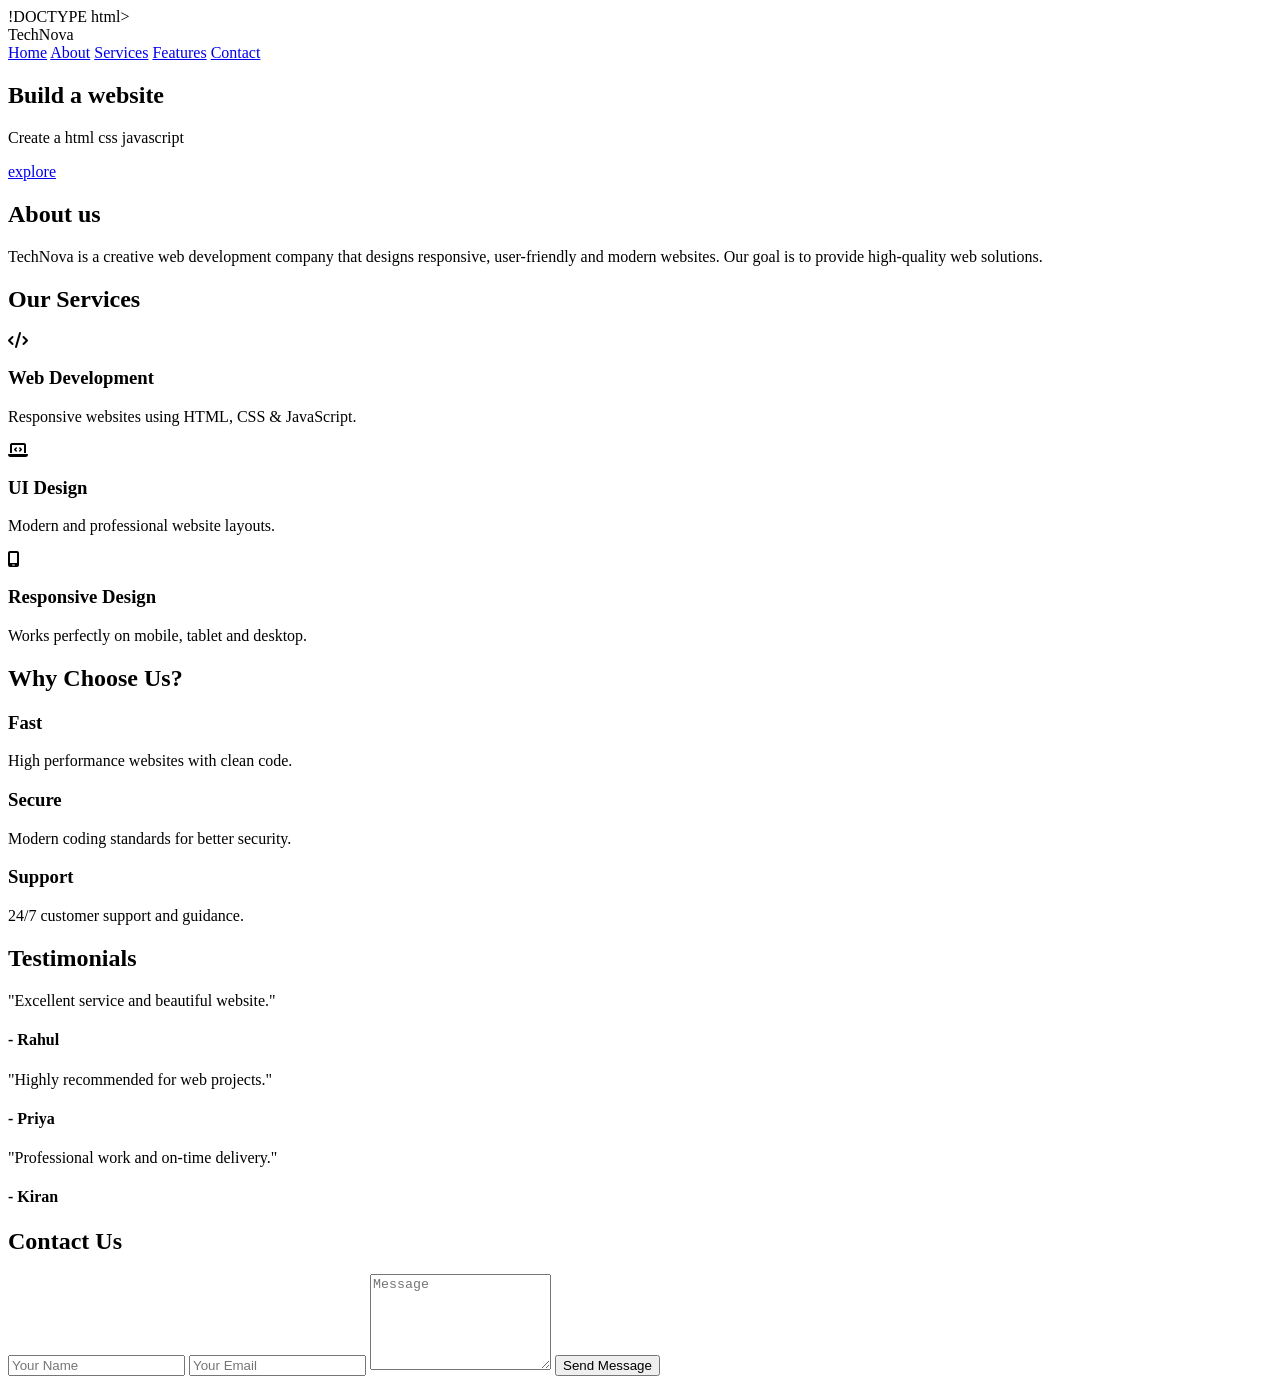
==== WebDev/L1/LandingPage/index.html @ 03268dec "Added Landing Page" ====
!DOCTYPE html>
<html lang="en">
<head>
    <meta charset="UTF-8">
    <meta name="viewport" content="width=device-width, initial-scale=1.0">
    <title>TechNova Landing Page</title>
    <link rel="stylesheet" href="style.css">

    <link rel="stylesheet"
    href="https://cdnjs.cloudflare.com/ajax/libs/font-awesome/6.5.1/css/all.min.css">
</head>
<body>
    <header>
        <div class="logo">TechNova</div>
        <nav>
            <a href="#home">Home</a>
            <a href="#about">About</a>
            <a href="#services">Services</a>
            <a href="#features">Features</a>
            <a href="#contact">Contact</a>
        </nav>
    </header>
    <section class="hero" id="hero">
        <div clss="hero-container">
            <h1>Build a website</h1>
            <p>Create a html css javascript</p>
            <a href="#About" class="btn">explore</a>
        </div>
    </section>
    <section class="About">
        <h2>About us</h2>
        <p class="text">
             TechNova is a creative web development company that
        designs responsive, user-friendly and modern websites.
        Our goal is to provide high-quality web solutions.
        </p>
    </section>
     <section id="services">

    <h2>Our Services</h2>

        <div class="cards">

            <div class="card">
                <i class="fa-solid fa-code"></i>
                <h3>Web Development</h3>
                <p>Responsive websites using HTML, CSS & JavaScript.</p>
            </div>

            <div class="card">
                <i class="fa-solid fa-laptop-code"></i>
                <h3>UI Design</h3>
                <p>Modern and professional website layouts.</p>
            </div>

            <div class="card">
                <i class="fa-solid fa-mobile-screen"></i>
                <h3>Responsive Design</h3>
                <p>Works perfectly on mobile, tablet and desktop.</p>
            </div>

        </div>

    </section>
    <section id="features">

        <h2>Why Choose Us?</h2>

        <div class="cards">

            <div class="card">
                <h3>Fast</h3>
                <p>High performance websites with clean code.</p>
           </div>

            <div class="card">
                <h3>Secure</h3>
                <p>Modern coding standards for better security.</p>
            </div>

            <div class="card">
                <h3>Support</h3>
                <p>24/7 customer support and guidance.</p>
            </div>
         </div>
    </section>
    <section>
        <h2>Testimonials</h2>
        <div class="cards">
            <div class="card">
                <p>"Excellent service and beautiful website."</p>
                <h4>- Rahul</h4>
            </div>

            <div class="card">
                <p>"Highly recommended for web projects."</p>
                <h4>- Priya</h4>
            </div>

            <div class="card">
                <p>"Professional work and on-time delivery."</p>
                <h4>- Kiran</h4>
            </div>
        </div>

    </section>
    <section id="contact">
            <h2>Contact Us</h2>

            <form>
                <input type="text" placeholder="Your Name">

                <input type="email" placeholder="Your Email">

                <textarea rows="6" placeholder="Message"></textarea>

                <button>Send Message</button>
            </form>
    </section>
</body>
</html>
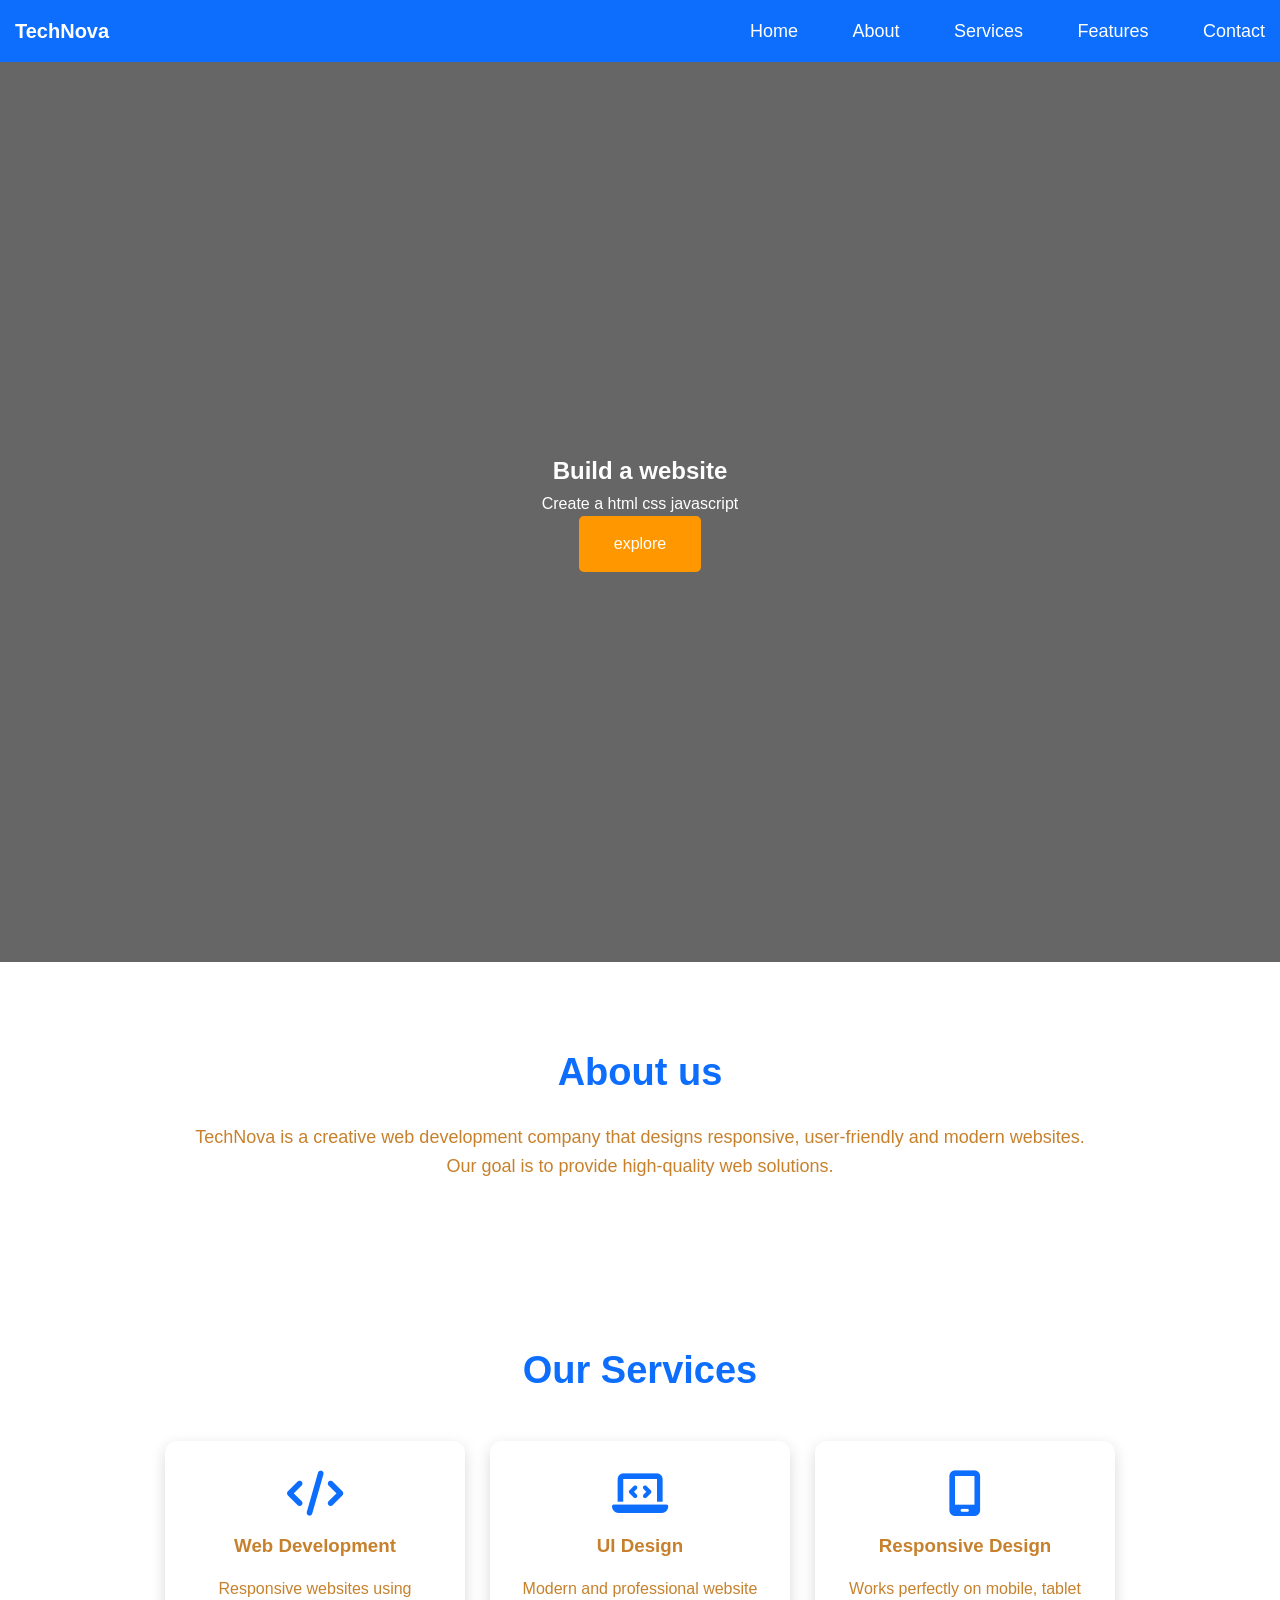
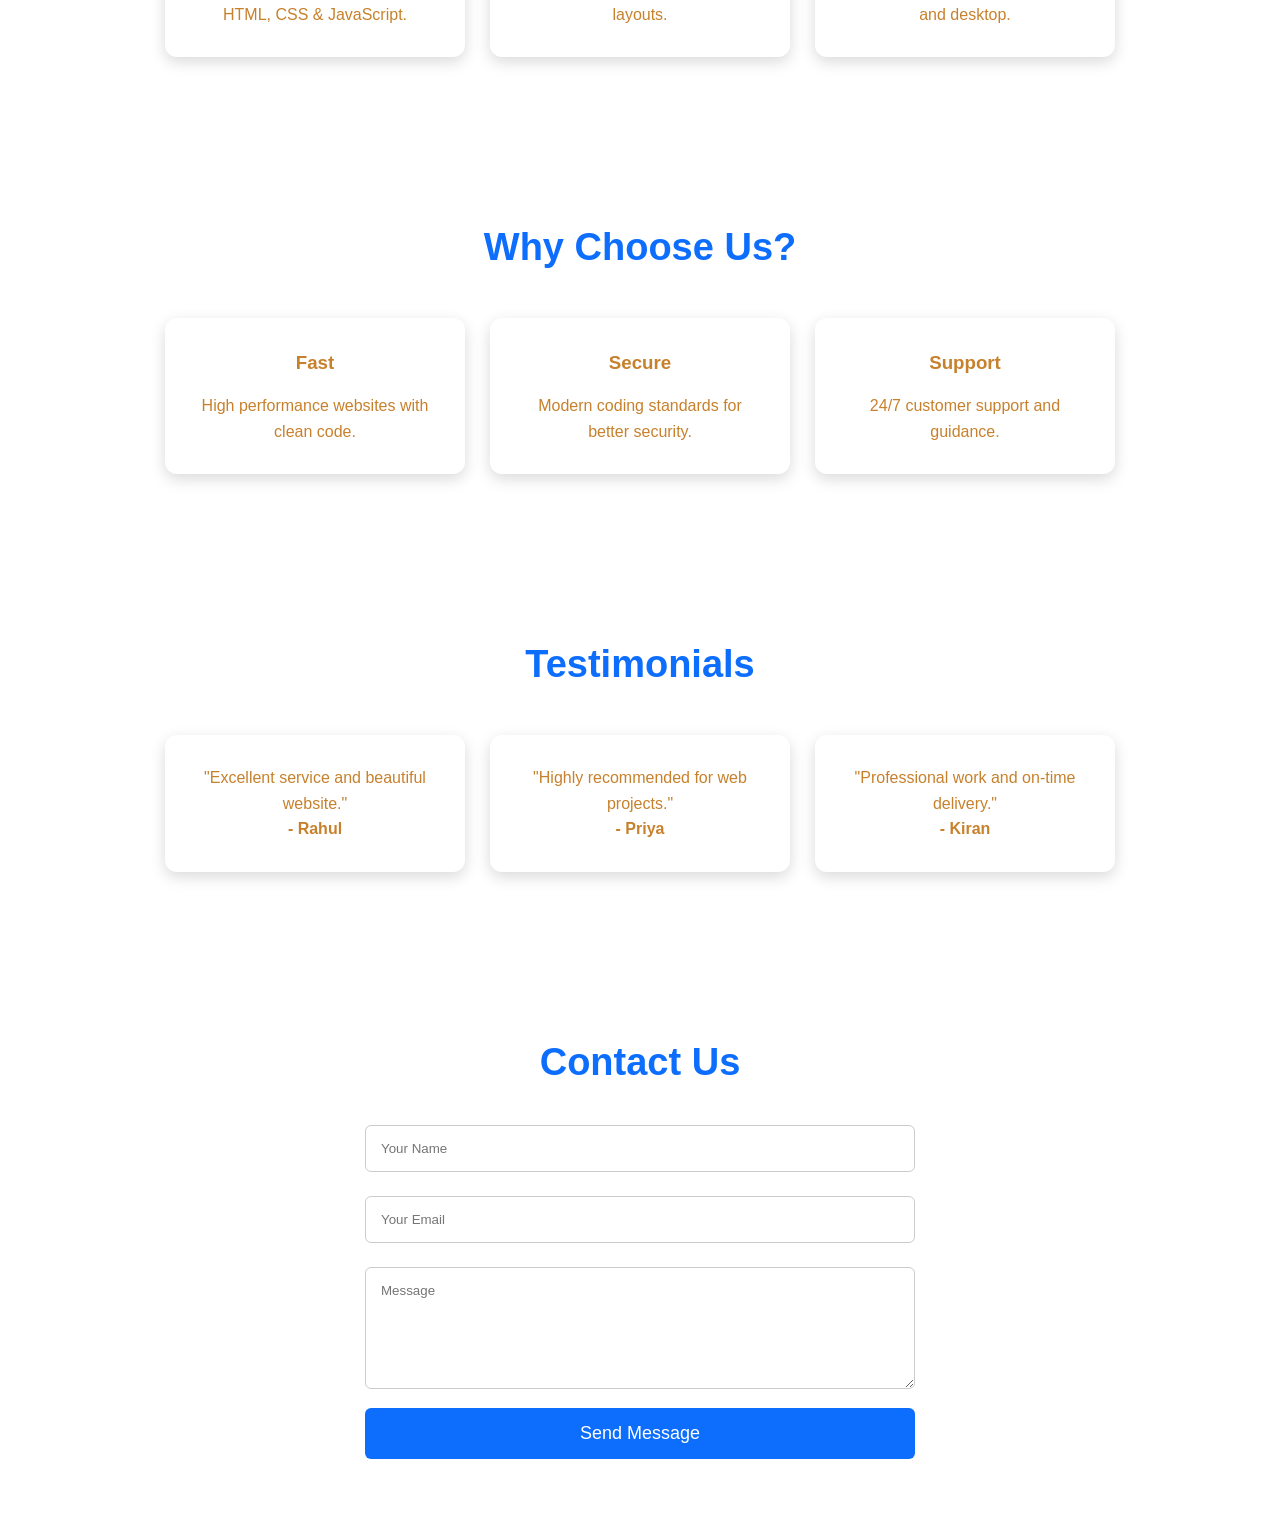
==== commit df8a1f4d: "Added PersonalPortfolio" ====
--- a/WebDev/L1/LandingPage/index.html
+++ b/WebDev/L1/LandingPage/index.html
@@ -1,4 +1,4 @@
-!DOCTYPE html>
+<!DOCTYPE html>
 <html lang="en">
 <head>
     <meta charset="UTF-8">
--- a/WebDev/L1/LandingPage/style.css
+++ b/WebDev/L1/LandingPage/style.css
@@ -0,0 +1,205 @@
+*{
+    margin:0;
+    padding:0;
+    box-sizing:border-box;
+    font-family:Arial, Helvetica, sans-serif;
+    scroll-behavior:smooth;
+}
+body{
+    background: #fff;
+    color: rgb(199, 129, 44);
+    line-height: 1.6;
+}
+header{
+    position: sticky;
+    top: 0;
+    background:#0d6efd;
+    width: 100%;
+    align-items: center;
+    padding: 15px;
+    display: flex;
+}
+.logo{
+    color: #fff;
+    font-size: 20px;
+    font-weight: bold;
+}
+nav{
+    margin-left:auto;   
+}
+nav a{
+    color:#fff;
+    text-decoration:none;
+    margin-left:50px;
+    font-size:18px;
+    transition:.3s;
+}
+
+nav a:hover{
+    color:#ffd700;
+}
+
+.hero{
+    height:100vh;
+    background:linear-gradient(rgba(0,0,0,.6),rgba(0,0,0,.6)),
+    url("https://images.unsplash.com/photo-1498050108023-c5249f4df085?w=1600");
+    background-size:cover;
+    background-position:center;
+    display:flex;
+    justify-content:center;
+    align-items:center;
+    text-align:center;
+    color:#fff;
+}
+.hero-content h1{
+    font-size:60px;
+    margin-bottom:20px;
+}
+
+.hero-content p{
+    font-size:20px;
+    margin-bottom:30px;
+}
+.btn{
+    display:inline-block;
+    padding:15px 35px;
+    background:#ff9800;
+    color:white;
+    text-decoration:none;
+    border-radius:5px;
+    transition:.3s;
+}
+section{
+    padding:80px 10%;
+    text-align:center;
+}
+section h2{
+    font-size:38px;
+    margin-bottom:20px;
+    color:#0d6efd;
+}
+
+.text{
+    max-width:900px;
+    margin:auto;
+    font-size:18px;
+}
+.cards{
+    display:flex;
+    justify-content:center;
+    gap:25px;
+    flex-wrap:wrap;
+    margin-top:40px;
+}
+
+.card{
+    width:300px;
+    background:#fff;
+    padding:30px;
+    border-radius:12px;
+    box-shadow:0 5px 15px rgba(0,0,0,.15);
+    transition:.3s;
+}
+.card:hover{
+    transform:translateY(-10px);
+}
+
+.card i{
+    font-size:45px;
+    color:#0d6efd;
+    margin-bottom:15px;
+}
+
+.card h3{
+    margin-bottom:15px;
+}
+form{
+    max-width:550px;
+    margin:auto;
+}
+
+input,
+textarea{
+    width:100%;
+    padding:15px;
+    margin:12px 0;
+    border:1px solid #ccc;
+    border-radius:6px;
+    outline:none;
+}
+
+button{
+    width:100%;
+    padding:15px;
+    background:#0d6efd;
+    color:#fff;
+    border:none;
+    border-radius:6px;
+    font-size:18px;
+    cursor:pointer;
+    transition:.3s;
+}
+
+button:hover{
+    background:#084dbd;
+}
+footer{
+    background:#111;
+    color:white;
+    text-align:center;
+    padding:40px 20px;
+}
+
+.social{
+    margin:20px 0;
+}
+
+.social i{
+    font-size:25px;
+    margin:0 10px;
+    cursor:pointer;
+    transition:.3s;
+}
+
+.social i:hover{
+    color:#ff9800;
+}
+@media(max-width:768px){
+
+header{
+    flex-direction:column;
+}
+
+nav{
+    margin-top:15px;
+}
+
+nav a{
+    display:block;
+    margin:10px 0;
+}
+
+.hero-content h1{
+    font-size:38px;
+}
+
+.hero-content p{
+    font-size:18px;
+}
+
+.cards{
+    flex-direction:column;
+    align-items:center;
+}
+
+.card{
+    width:100%;
+    max-width:350px;
+}
+
+section{
+    padding:60px 20px;
+}
+
+}
+
